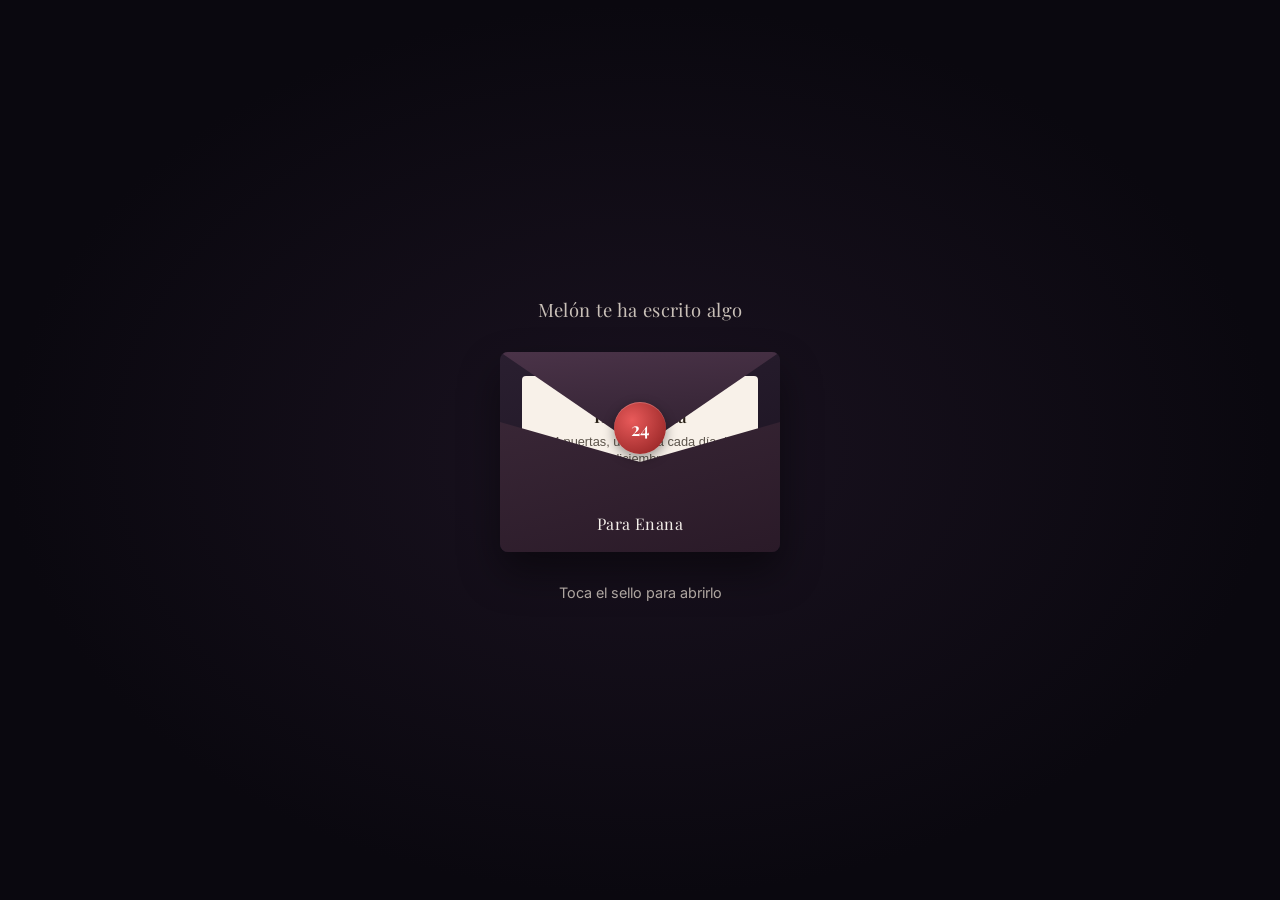
==== 24puertas/index.html @ a4830549 "Add files via upload" ====
<!DOCTYPE html>
<html lang="es">
<head>
  <meta charset="UTF-8" />
  <meta name="viewport" content="width=device-width, initial-scale=1.0" />
  <title>24 Puertas · Para ti</title>
  <meta name="description" content="24 sorpresas, una para cada día de diciembre" />
  <link rel="stylesheet" href="style.css" />
  <link rel="preconnect" href="https://fonts.googleapis.com" />
  <link rel="preconnect" href="https://fonts.gstatic.com" crossorigin />
  <link href="https://fonts.googleapis.com/css2?family=Playfair+Display:ital,wght@0,500;0,600;1,500&family=Inter:wght@400;500;600&display=swap" rel="stylesheet" />
</head>
<body>
  <!-- ========== SOBRE INICIAL ========== -->
  <div id="envoltorio" class="envoltorio">
    <div class="envoltorio-centro">
      <p class="envoltorio-saludo" id="saludo-sobre">Te ha escrito algo</p>

      <button type="button" class="sobre" id="btn-sobre" aria-label="Abrir el sobre">
        <div class="sobre-fondo"></div>
        <div class="carta">
          <p class="carta-para">Hola, <span id="carta-nombre">Amor</span></p>
          <p class="carta-texto">24 puertas, una para cada día de diciembre</p>
        </div>
        <div class="sobre-frente">
          <span class="sobre-nombre">Para <span id="sobre-nombre">Amor</span></span>
        </div>
        <div class="sobre-solapa"></div>
        <div class="sobre-lacre">24</div>
      </button>

      <p class="envoltorio-indicacion">Toca el sello para abrirlo</p>
    </div>
  </div>

  <!-- ========== CALENDARIO ========== -->
  <main id="calendario" class="calendario oculto">
    <header class="cabecera">
      <h1 class="titulo">
        <span class="titulo-palabra">Para</span>
        <span id="nombre-para">Amor</span>
      </h1>
      <p class="subtitulo">Con cariño, <span id="nombre-de">Yo</span></p>
    </header>

    <section class="puertas-contenedor" aria-label="Las 24 puertas">
      <div class="puertas-rejilla" id="rejilla-puertas">
        <!-- Las puertas se generan con JavaScript -->
      </div>
    </section>

    <footer class="pie">
      <p>Cada día se abre una puerta nueva. ¡Feliz diciembre!</p>
    </footer>
  </main>

  <!-- ========== MODAL DE CONTENIDO ========== -->
  <dialog id="modal" class="modal">
    <div class="modal-contenido">
      <button type="button" class="modal-cerrar" id="btn-cerrar" aria-label="Cerrar">×</button>
      
      <div class="modal-numero" id="modal-numero">1</div>
      
      <div class="modal-cuerpo">
        <img id="modal-foto" class="modal-foto oculto" alt="Foto del día" />
        <p id="modal-texto" class="modal-texto"></p>
      </div>
    </div>
  </dialog>

  <!-- ========== TOAST / MENSAJES ========== -->
  <div id="toast" class="toast oculto"></div>

  <script src="script.js"></script>
</body>
</html>
---- 24puertas/style.css ----
/* ============================================
   24 PUERTAS - Estilos limpios y personalizables
   Tema: Noche + Rojo
============================================ */

:root {
  --fondo: #0f0c14;
  --fondo-suave: #1a1520;
  --rojo: #c23b3b;
  --rojo-claro: #e85a5a;
  --rojo-oscuro: #8b1e1e;
  --dorado: #d4a84b;
  --texto: #f5f0eb;
  --texto-suave: #c9c0b8;
  --carta: #f8f1e9;
  --sombra: rgba(0, 0, 0, 0.45);
  --radio: 12px;
  --transicion: 0.35s cubic-bezier(0.4, 0, 0.2, 1);
}

*,
*::before,
*::after {
  box-sizing: border-box;
  margin: 0;
  padding: 0;
}

html {
  font-size: 16px;
}

body {
  font-family: "Inter", system-ui, sans-serif;
  background: var(--fondo);
  color: var(--texto);
  min-height: 100dvh;
  overflow-x: hidden;
  line-height: 1.5;
}

img {
  max-width: 100%;
  display: block;
}

.oculto {
  display: none !important;
}

/* ========== SOBRE INICIAL ========== */

.envoltorio {
  position: fixed;
  inset: 0;
  z-index: 100;
  display: flex;
  align-items: center;
  justify-content: center;
  background: radial-gradient(ellipse at center, #1a1220 0%, #0a080f 70%);
  transition: opacity 0.6s ease, visibility 0.6s ease;
}

.envoltorio.cerrado {
  opacity: 0;
  visibility: hidden;
  pointer-events: none;
}

.envoltorio-centro {
  text-align: center;
  padding: 1.5rem;
}

.envoltorio-saludo {
  font-family: "Playfair Display", serif;
  font-size: 1.15rem;
  color: var(--texto-suave);
  margin-bottom: 1.75rem;
  letter-spacing: 0.02em;
}

.sobre {
  position: relative;
  width: min(280px, 78vw);
  aspect-ratio: 1.4 / 1;
  border: none;
  background: transparent;
  cursor: pointer;
  perspective: 800px;
  transition: transform 0.3s ease;
}

.sobre:hover {
  transform: scale(1.03);
}

.sobre:active {
  transform: scale(0.98);
}

.sobre-fondo {
  position: absolute;
  inset: 0;
  background: linear-gradient(160deg, #2a1f30, #1a1220);
  border-radius: 8px;
  box-shadow: 0 20px 40px var(--sombra);
}

.carta {
  position: absolute;
  left: 8%;
  right: 8%;
  top: 12%;
  bottom: 28%;
  background: var(--carta);
  border-radius: 4px;
  padding: 1rem 0.9rem;
  color: #2a2218;
  display: flex;
  flex-direction: column;
  justify-content: center;
  gap: 0.4rem;
  transform-origin: bottom center;
  transition: transform 0.5s ease;
  z-index: 1;
}

.carta-para {
  font-family: "Playfair Display", serif;
  font-size: 1.05rem;
  font-weight: 600;
}

.carta-texto {
  font-size: 0.8rem;
  opacity: 0.75;
  line-height: 1.35;
}

.sobre-frente {
  position: absolute;
  inset: 0;
  background: linear-gradient(165deg, #3d2a3a 0%, #2a1a28 100%);
  border-radius: 8px;
  display: flex;
  align-items: flex-end;
  justify-content: center;
  padding-bottom: 1.1rem;
  z-index: 2;
  clip-path: polygon(0 35%, 50% 55%, 100% 35%, 100% 100%, 0 100%);
}

.sobre-nombre {
  font-family: "Playfair Display", serif;
  font-size: 1rem;
  color: var(--texto);
  letter-spacing: 0.03em;
}

.sobre-solapa {
  position: absolute;
  top: 0;
  left: 0;
  right: 0;
  height: 48%;
  background: linear-gradient(175deg, #4a3348, #2e1f2e);
  clip-path: polygon(0 0, 100% 0, 50% 100%);
  border-radius: 8px 8px 0 0;
  z-index: 3;
  transform-origin: top center;
  transition: transform 0.55s cubic-bezier(0.4, 0, 0.2, 1);
}

.sobre.abierto .sobre-solapa {
  transform: rotateX(180deg);
}

.sobre.abierto .carta {
  transform: translateY(-35%);
}

.sobre-lacre {
  position: absolute;
  top: 38%;
  left: 50%;
  transform: translate(-50%, -50%);
  width: 52px;
  height: 52px;
  background: radial-gradient(circle at 35% 35%, var(--rojo-claro), var(--rojo-oscuro));
  border-radius: 50%;
  display: flex;
  align-items: center;
  justify-content: center;
  font-family: "Playfair Display", serif;
  font-weight: 600;
  font-size: 1.15rem;
  color: #fff;
  box-shadow: 0 4px 12px rgba(0, 0, 0, 0.4), inset 0 1px 0 rgba(255, 255, 255, 0.2);
  z-index: 4;
  transition: transform 0.3s ease, opacity 0.3s ease;
}

.sobre.abierto .sobre-lacre {
  transform: translate(-50%, -50%) scale(0.6);
  opacity: 0;
}

.envoltorio-indicacion {
  margin-top: 1.5rem;
  font-size: 0.9rem;
  color: var(--texto-suave);
  opacity: 0.85;
}

/* ========== CALENDARIO ========== */

.calendario {
  min-height: 100dvh;
  padding: 1.5rem 1rem 3rem;
  max-width: 720px;
  margin: 0 auto;
  animation: aparecer 0.7s ease;
  width: 100%;
}

@keyframes aparecer {
  from {
    opacity: 0;
    transform: translateY(16px);
  }
  to {
    opacity: 1;
    transform: translateY(0);
  }
}

.cabecera {
  text-align: center;
  margin-bottom: 2rem;
  padding-top: 0.5rem;
}

.titulo {
  font-family: "Playfair Display", serif;
  font-size: clamp(1.9rem, 6vw, 2.6rem);
  font-weight: 600;
  line-height: 1.2;
  margin-bottom: 0.35rem;
}

.titulo-palabra {
  display: block;
  font-size: 0.55em;
  font-weight: 500;
  color: var(--texto-suave);
  letter-spacing: 0.08em;
  text-transform: uppercase;
  margin-bottom: 0.15rem;
}

.subtitulo {
  font-size: 1rem;
  color: var(--texto-suave);
}

/* ========== REJILLA DE PUERTAS ========== */

.puertas-rejilla {
  display: grid;
  grid-template-columns: repeat(6, 1fr);
  grid-auto-rows: minmax(70px, 1fr);
  gap: 0.55rem;
  margin-bottom: 2rem;
}

.puerta {
  position: relative;
  border: none;
  border-radius: var(--radio);
  background: linear-gradient(145deg, #2a2230, #1c1622);
  cursor: pointer;
  overflow: hidden;
  box-shadow: 0 4px 12px rgba(0, 0, 0, 0.35);
  transition: transform var(--transicion), box-shadow var(--transicion);
  min-height: 70px;
}

.puerta:hover:not(:disabled) {
  transform: translateY(-3px);
  box-shadow: 0 8px 20px rgba(0, 0, 0, 0.45);
}

.puerta:active:not(:disabled) {
  transform: translateY(0);
}

.puerta:disabled {
  cursor: not-allowed;
  opacity: 0.55;
}

/* Puertas que ocupan más de una celda */
.puerta.destacada .puerta-numero {
  font-size: 1.75rem;
}

/* La puerta 24 es especial y más grande */
.puerta.especial .puerta-numero {
  font-size: 2.4rem;
  font-weight: 600;
}

/* Número de la puerta */
.puerta-numero {
  position: absolute;
  inset: 0;
  display: flex;
  align-items: center;
  justify-content: center;
  font-family: "Playfair Display", serif;
  font-size: 1.35rem;
  font-weight: 600;
  color: var(--texto);
  z-index: 2;
  transition: opacity 0.3s ease;
}

.puerta.abierta .puerta-numero {
  opacity: 0;
}

/* Foto como portada cuando la puerta está abierta */
.puerta-foto {
  width: 100%;
  height: 100%;
  object-fit: cover;
  display: block;
}

/* Número en la esquina cuando está abierta */
.puerta-numero-abierta {
  position: absolute;
  top: 6px;
  left: 8px;
  z-index: 5;
  font-family: "Playfair Display", serif;
  font-size: 0.85rem;
  font-weight: 600;
  color: #fff;
  background: rgba(0, 0, 0, 0.45);
  padding: 2px 7px;
  border-radius: 6px;
  line-height: 1.3;
  pointer-events: none;
}

/* Cuando está abierta, el interior (con la foto) se ve */
.puerta.abierta .puerta-interior {
  opacity: 1;
}

/* Interior de la puerta (cuando está abierta) */
.puerta-interior {
  position: absolute;
  inset: 0;
  background: linear-gradient(160deg, var(--rojo-oscuro), #4a1520);
  display: flex;
  align-items: center;
  justify-content: center;
  opacity: 0;
  transition: opacity 0.4s ease;
}

.puerta.abierta .puerta-interior {
  opacity: 1;
}

.puerta-interior span {
  font-size: 1.4rem;
  opacity: 0.9;
}

/* Hoja de la puerta (animación de apertura) */
.puerta-hoja {
  position: absolute;
  inset: 0;
  background: linear-gradient(145deg, #32283a, #221a2a);
  border-radius: var(--radio);
  transform-origin: left center;
  transition: transform 0.55s cubic-bezier(0.4, 0, 0.2, 1);
  z-index: 1;
  box-shadow: inset 0 0 0 1px rgba(255, 255, 255, 0.04);
}

.puerta.abierta .puerta-hoja {
  transform: rotateY(-105deg);
}

/* Lazo especial puerta 24 */
.puerta.especial .lazo {
  position: absolute;
  top: 12%;
  left: 50%;
  transform: translateX(-50%);
  width: 46%;
  height: 30%;
  z-index: 3;
  pointer-events: none;
}

.puerta.especial .lazo::before,
.puerta.especial .lazo::after {
  content: "";
  position: absolute;
  background: var(--rojo);
  border-radius: 3px;
}

.puerta.especial .lazo::before {
  width: 100%;
  height: 10px;
  top: 50%;
  left: 0;
  transform: translateY(-50%);
  box-shadow: 0 2px 4px rgba(0, 0, 0, 0.3);
}

.puerta.especial .lazo::after {
  width: 10px;
  height: 100%;
  left: 50%;
  top: 0;
  transform: translateX(-50%);
  box-shadow: 0 2px 4px rgba(0, 0, 0, 0.3);
}

.puerta.especial .nudo {
  position: absolute;
  top: 50%;
  left: 50%;
  transform: translate(-50%, -50%);
  width: 18px;
  height: 18px;
  background: var(--rojo-claro);
  border-radius: 50%;
  z-index: 4;
  box-shadow: 0 2px 6px rgba(0, 0, 0, 0.4);
}

/* Estado: aún no disponible */
.puerta.bloqueada .puerta-hoja {
  background: linear-gradient(145deg, #25202c, #1a1620);
}

.puerta.bloqueada .puerta-numero {
  color: var(--texto-suave);
  opacity: 0.6;
}

/* ========== MODAL ========== */

.modal {
  border: none;
  border-radius: 18px;
  padding: 0;
  background: transparent;
  max-width: min(420px, 92vw);
  width: 100%;
  max-height: 90dvh;
  box-shadow: 0 25px 50px rgba(0, 0, 0, 0.5);
  margin: auto;
}

.modal::backdrop {
  background: rgba(8, 6, 12, 0.75);
  backdrop-filter: blur(6px);
}

.modal-contenido {
  background: linear-gradient(165deg, #241c2c, #1a1420);
  border-radius: 18px;
  padding: 1.75rem 1.5rem 1.75rem;
  position: relative;
  border: 1px solid rgba(255, 255, 255, 0.06);
  max-height: 90dvh;
  overflow-y: auto;
}

.modal-cerrar {
  position: absolute;
  top: 0.85rem;
  right: 0.9rem;
  width: 36px;
  height: 36px;
  border: none;
  background: rgba(255, 255, 255, 0.08);
  color: var(--texto);
  font-size: 1.5rem;
  line-height: 1;
  border-radius: 50%;
  cursor: pointer;
  display: flex;
  align-items: center;
  justify-content: center;
  transition: background 0.2s ease;
}

.modal-cerrar:hover {
  background: rgba(255, 255, 255, 0.15);
}

.modal-numero {
  font-family: "Playfair Display", serif;
  font-size: 0.95rem;
  color: var(--rojo-claro);
  letter-spacing: 0.06em;
  text-transform: uppercase;
  margin-bottom: 1rem;
  font-weight: 500;
}

.modal-cuerpo {
  display: flex;
  flex-direction: column;
  gap: 1.1rem;
}

.modal-foto {
  width: 100%;
  border-radius: 12px;
  object-fit: cover;
  max-height: 280px;
  box-shadow: 0 8px 24px rgba(0, 0, 0, 0.35);
}

.modal-texto {
  font-size: 1.05rem;
  line-height: 1.55;
  color: var(--texto);
  white-space: pre-wrap;
}

/* ========== TOAST ========== */

.toast {
  position: fixed;
  bottom: 1.75rem;
  left: 50%;
  transform: translateX(-50%);
  background: #2a2230;
  color: var(--texto);
  padding: 0.75rem 1.35rem;
  border-radius: 999px;
  font-size: 0.9rem;
  box-shadow: 0 8px 24px rgba(0, 0, 0, 0.4);
  z-index: 200;
  animation: toast-in 0.35s ease;
  border: 1px solid rgba(255, 255, 255, 0.06);
}

@keyframes toast-in {
  from {
    opacity: 0;
    transform: translateX(-50%) translateY(12px);
  }
  to {
    opacity: 1;
    transform: translateX(-50%) translateY(0);
  }
}

/* ========== PIE ========== */

.pie {
  text-align: center;
  font-size: 0.85rem;
  color: var(--texto-suave);
  opacity: 0.75;
  padding-top: 0.5rem;
}

/* ========== AJUSTES MÓVIL ========== */

/* Móviles en general - mantenemos la rejilla de 6 columnas */
@media (max-width: 520px) {
  .calendario {
    padding: 1.25rem 0.75rem 2.5rem;
  }

  .cabecera {
    margin-bottom: 1.35rem;
  }

  .titulo {
    font-size: 1.75rem;
  }

  .puertas-rejilla {
    grid-template-columns: repeat(6, 1fr);
    grid-auto-rows: minmax(56px, 1fr);
    gap: 0.4rem;
  }

  .puerta {
    min-height: 56px;
  }

  .puerta-numero {
    font-size: 1.05rem;
  }

  .puerta.destacada .puerta-numero {
    font-size: 1.35rem;
  }

  .puerta.especial .lazo {
    width: 50%;
    height: 32%;
  }

  .puerta.especial .nudo {
    width: 14px;
    height: 14px;
  }

  .modal {
    max-width: 94vw;
  }

  .modal-contenido {
    padding: 1.4rem 1.15rem 1.5rem;
    border-radius: 16px;
  }

  .modal-foto {
    max-height: 240px;
  }

  .modal-texto {
    font-size: 1rem;
  }

  .toast {
    bottom: 1.25rem;
    font-size: 0.85rem;
    padding: 0.7rem 1.2rem;
    max-width: 90vw;
    text-align: center;
  }
}

/* Móviles muy pequeños */
@media (max-width: 380px) {
  .puertas-rejilla {
    gap: 0.35rem;
    grid-auto-rows: minmax(50px, 1fr);
  }

  .puerta {
    min-height: 50px;
  }

  .puerta-numero {
    font-size: 0.95rem;
  }

  .puerta.destacada .puerta-numero {
    font-size: 1.2rem;
  }

  .envoltorio-saludo {
    font-size: 1.05rem;
  }

  .sobre {
    width: min(260px, 82vw);
  }
}

/* Soporte para móviles con notch / barra de gestos */
@supports (padding: max(0px)) {
  .calendario {
    padding-left: max(0.85rem, env(safe-area-inset-left));
    padding-right: max(0.85rem, env(safe-area-inset-right));
    padding-bottom: max(2.5rem, env(safe-area-inset-bottom));
  }

  .toast {
    bottom: max(1.25rem, env(safe-area-inset-bottom));
  }
}

/* Mejoras de toque */
.puerta,
.sobre,
.modal-cerrar {
  -webkit-tap-highlight-color: transparent;
  touch-action: manipulation;
}

/* Evitar que el modal se vea cortado en pantallas bajas */
@media (max-height: 700px) {
  .modal-foto {
    max-height: 180px;
  }
}
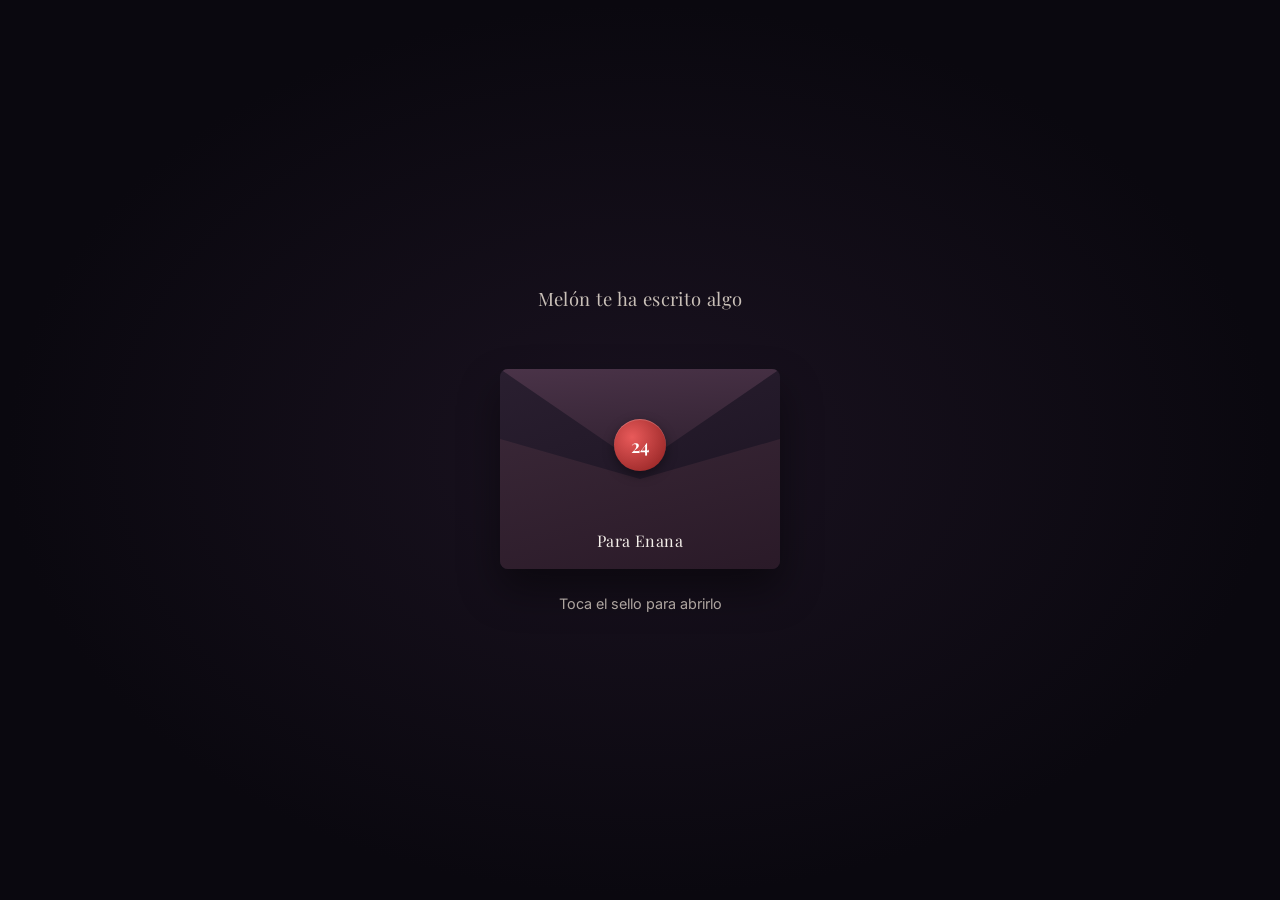
==== commit d5f7fde3: "v0 antes de una posible cagada" ====
--- a/24puertas/index.html
+++ b/24puertas/index.html
@@ -27,6 +27,11 @@
         </div>
         <div class="sobre-solapa"></div>
         <div class="sobre-lacre">24</div>
+      <button
+        id="btn-continuar"
+        class="btn-continuar oculto"
+        type="button">
+        Abrir mi calendario ❤️
       </button>
 
       <p class="envoltorio-indicacion">Toca el sello para abrirlo</p>
--- a/24puertas/style.css
+++ b/24puertas/style.css
@@ -51,46 +51,79 @@
 /* ========== SOBRE INICIAL ========== */
 
 .envoltorio {
-  position: fixed;
-  inset: 0;
-  z-index: 100;
-  display: flex;
-  align-items: center;
-  justify-content: center;
-  background: radial-gradient(ellipse at center, #1a1220 0%, #0a080f 70%);
-  transition: opacity 0.6s ease, visibility 0.6s ease;
+    position: fixed;
+    inset: 0;
+    z-index: 100;
+
+    display: flex;
+    align-items: center;
+    justify-content: center;
+
+    background: radial-gradient(
+        ellipse at center,
+        #1a1220 0%,
+        #0a080f 70%
+    );
+
+    transition: opacity 0.6s ease, visibility 0.6s ease;
 }
 
 .envoltorio.cerrado {
-  opacity: 0;
-  visibility: hidden;
-  pointer-events: none;
+    opacity: 0;
+    visibility: hidden;
+    pointer-events: none;
 }
 
 .envoltorio-centro {
-  text-align: center;
-  padding: 1.5rem;
+    width: 100%;
+    min-height: 100dvh;
+    padding: 2rem 1.5rem;
+
+    display: flex;
+    flex-direction: column;
+    align-items: center;
+    justify-content: center;
+
+    text-align: center;
+    overflow: visible;
 }
 
 .envoltorio-saludo {
-  font-family: "Playfair Display", serif;
-  font-size: 1.15rem;
-  color: var(--texto-suave);
-  margin-bottom: 1.75rem;
-  letter-spacing: 0.02em;
+    font-family: "Playfair Display", serif;
+    font-size: 1.15rem;
+    color: var(--texto-suave);
+
+    margin-bottom: 3.5rem;
+    letter-spacing: 0.02em;
+
+    position: relative;
+    z-index: 10;
+    text-align: center;
+    width: 100%;
+    transform: translateY(0);
+    transition: transform 0.7s ease;
+}
+
+/* El título sube cuando se abre el sobre */
+.envoltorio:has(.sobre.abierto) .envoltorio-saludo {
+    transform: translateY(-100px);
 }
 
 .sobre {
-  position: relative;
-  width: min(280px, 78vw);
-  aspect-ratio: 1.4 / 1;
-  border: none;
-  background: transparent;
-  cursor: pointer;
-  perspective: 800px;
-  transition: transform 0.3s ease;
-}
-
+    position: relative;
+
+    width: min(280px, 78vw);
+    aspect-ratio: 1.4 / 1;
+
+    flex-shrink: 0;
+
+    border: none;
+    background: transparent;
+    cursor: pointer;
+    perspective: 800px;
+
+    transition: transform 0.3s ease;
+}
 .sobre:hover {
   transform: scale(1.03);
 }
@@ -108,22 +141,39 @@
 }
 
 .carta {
-  position: absolute;
-  left: 8%;
-  right: 8%;
-  top: 12%;
-  bottom: 28%;
-  background: var(--carta);
-  border-radius: 4px;
-  padding: 1rem 0.9rem;
-  color: #2a2218;
-  display: flex;
-  flex-direction: column;
-  justify-content: center;
-  gap: 0.4rem;
-  transform-origin: bottom center;
-  transition: transform 0.5s ease;
-  z-index: 1;
+    position: absolute;
+    left: 8%;
+    right: 8%;
+    top: 12%;
+    bottom: 28%;
+
+    background: var(--carta);
+    border-radius: 4px;
+    padding: 1rem 0.9rem;
+
+    color: #2a2218;
+
+    display: flex;
+    flex-direction: column;
+    justify-content: center;
+    gap: 0.4rem;
+
+    transform: translateY(0);
+    opacity: 0;
+
+    transform-origin: bottom center;
+    transition:
+        transform 0.7s ease,
+        opacity 0.4s ease;
+
+    z-index: 1;
+    pointer-events: none;
+}
+
+/* La carta aparece únicamente al abrir el sobre */
+.sobre.abierto .carta {
+    transform: translateY(-33%);
+    opacity: 1;
 }
 
 .carta-para {
@@ -174,10 +224,6 @@
 
 .sobre.abierto .sobre-solapa {
   transform: rotateX(180deg);
-}
-
-.sobre.abierto .carta {
-  transform: translateY(-35%);
 }
 
 .sobre-lacre {
@@ -705,3 +751,46 @@
     max-height: 180px;
   }
 }
+
+/* BOTÓN PARA CONTINUAR AL CALENDARIO */
+
+.btn-continuar {
+    display: block;
+    position: relative;
+
+    margin: 2rem auto 0;
+    padding: 14px 28px;
+
+    border: 1px solid var(--dorado);
+    border-radius: 999px;
+
+    background: linear-gradient(
+        145deg,
+        var(--rojo),
+        var(--rojo-oscuro)
+    );
+
+    color: white;
+    font-family: "Inter", sans-serif;
+    font-size: 0.95rem;
+    font-weight: 600;
+
+    cursor: pointer;
+
+    box-shadow: 0 5px 20px rgba(194, 59, 59, 0.3);
+
+    animation: aparecer 0.7s ease;
+    transition: transform 0.25s ease;
+}
+
+.btn-continuar:hover {
+    transform: scale(1.05);
+}
+
+.btn-continuar:active {
+    transform: scale(0.97);
+}
+
+.btn-continuar.oculto {
+    display: none !important;
+}
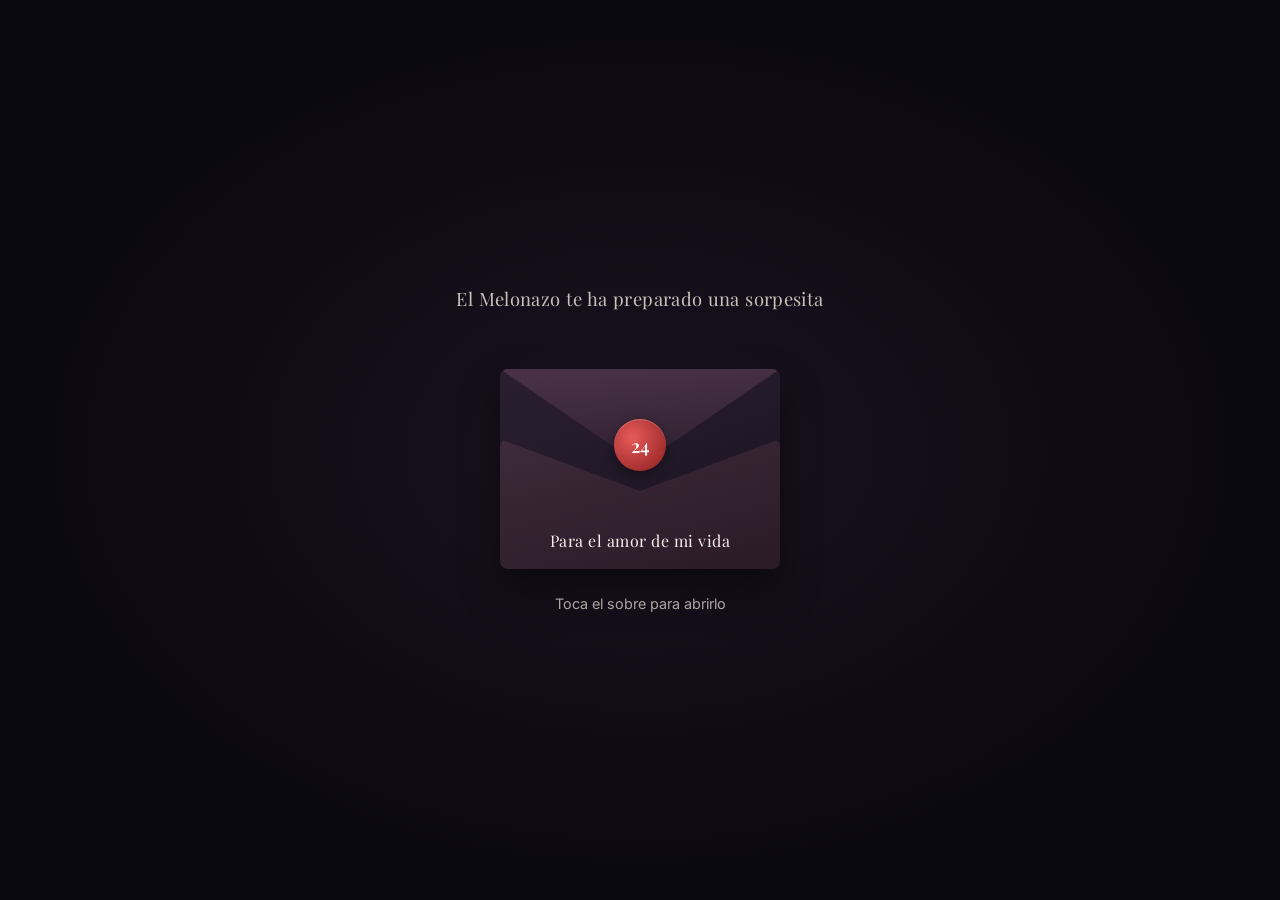
==== commit b8f95098: "personalizacion primera parte" ====
--- a/24puertas/index.html
+++ b/24puertas/index.html
@@ -14,16 +14,36 @@
   <!-- ========== SOBRE INICIAL ========== -->
   <div id="envoltorio" class="envoltorio">
     <div class="envoltorio-centro">
-      <p class="envoltorio-saludo" id="saludo-sobre">Te ha escrito algo</p>
+      <p class="envoltorio-saludo" id="saludo-sobre">El Melonazo te ha preparado una sorpesita</p>
 
       <button type="button" class="sobre" id="btn-sobre" aria-label="Abrir el sobre">
         <div class="sobre-fondo"></div>
+        
         <div class="carta">
-          <p class="carta-para">Hola, <span id="carta-nombre">Amor</span></p>
-          <p class="carta-texto">24 puertas, una para cada día de diciembre</p>
+
+          <p class="carta-para">Hola mi amor,</p>
+
+          <p class="carta-texto">
+            Esta va a ser la primera de muchísimas Navidades que vamos a pasar juntitos y tengo muchísimas ganas de hacer un montón de planes navideños contigo, mi vida.
+          </p>
+
+          <p class="carta-texto">
+            Y como es nuestra primera Navidad, quería regalarte algo especial para poder recordarte cada día lo muchísimo que te adoro y te amo, y lo feliz y tranquilo que me haces sentir.
+          </p>
+
+          <p class="carta-texto">
+            Espero que te guste esta sorpresita, mi amor.
+          </p>
+
+          <p class="carta-texto">
+            Con infinito cariño y amor,<br>
+            - Tu Melón ❤️
+          </p>
+
         </div>
+
         <div class="sobre-frente">
-          <span class="sobre-nombre">Para <span id="sobre-nombre">Amor</span></span>
+          <span class="sobre-nombre">Para el amor de mi vida</span>
         </div>
         <div class="sobre-solapa"></div>
         <div class="sobre-lacre">24</div>
@@ -31,10 +51,10 @@
         id="btn-continuar"
         class="btn-continuar oculto"
         type="button">
-        Abrir mi calendario ❤️
+        Abrir la sorpresita ❤️
       </button>
 
-      <p class="envoltorio-indicacion">Toca el sello para abrirlo</p>
+      <p class="envoltorio-indicacion">Toca el sobre para abrirlo</p>
     </div>
   </div>
 
--- a/24puertas/style.css
+++ b/24puertas/style.css
@@ -109,21 +109,31 @@
     transform: translateY(-100px);
 }
 
+.envoltorio:has(.sobre.abierto) .btn-continuar {
+    margin-top: 2.5rem;
+}
+
 .sobre {
     position: relative;
-
     width: min(280px, 78vw);
-    aspect-ratio: 1.4 / 1;
+    height: 200px;
 
     flex-shrink: 0;
-
     border: none;
     background: transparent;
     cursor: pointer;
     perspective: 800px;
 
-    transition: transform 0.3s ease;
-}
+    transition:
+        height 0.6s ease,
+        transform 0.3s ease;
+    overflow: visible;
+}
+
+.sobre.abierto {
+    height: 480px;
+}
+
 .sobre:hover {
   transform: scale(1.03);
 }
@@ -133,19 +143,25 @@
 }
 
 .sobre-fondo {
-  position: absolute;
-  inset: 0;
-  background: linear-gradient(160deg, #2a1f30, #1a1220);
-  border-radius: 8px;
-  box-shadow: 0 20px 40px var(--sombra);
+    position: absolute;
+    inset: 0;
+
+    background: linear-gradient(160deg, #2a1f30, #1a1220);
+    border-radius: 8px;
+    box-shadow: 0 20px 40px var(--sombra);
+
+    z-index: 0;
 }
 
 .carta {
     position: absolute;
+
     left: 8%;
     right: 8%;
     top: 12%;
-    bottom: 28%;
+    bottom: 5%;
+
+    box-sizing: border-box;
 
     background: var(--carta);
     border-radius: 4px;
@@ -162,6 +178,7 @@
     opacity: 0;
 
     transform-origin: bottom center;
+
     transition:
         transform 0.7s ease,
         opacity 0.4s ease;
@@ -170,9 +187,8 @@
     pointer-events: none;
 }
 
-/* La carta aparece únicamente al abrir el sobre */
 .sobre.abierto .carta {
-    transform: translateY(-33%);
+    transform: translateY(-50px);
     opacity: 1;
 }
 
@@ -189,16 +205,33 @@
 }
 
 .sobre-frente {
-  position: absolute;
-  inset: 0;
-  background: linear-gradient(165deg, #3d2a3a 0%, #2a1a28 100%);
-  border-radius: 8px;
-  display: flex;
-  align-items: flex-end;
-  justify-content: center;
-  padding-bottom: 1.1rem;
-  z-index: 2;
-  clip-path: polygon(0 35%, 50% 55%, 100% 35%, 100% 100%, 0 100%);
+    position: absolute;
+
+    left: 0;
+    right: 0;
+    bottom: 0;
+
+    height: 130px;
+
+    background: linear-gradient(165deg, #3d2a3a 0%, #2a1a28 100%);
+    border-radius: 8px;
+
+    display: flex;
+    align-items: flex-end;
+    justify-content: center;
+
+    padding-bottom: 1.1rem;
+    box-sizing: border-box;
+
+    z-index: 2;
+
+    clip-path: polygon(
+        0 0,
+        50% 40%,
+        100% 0,
+        100% 100%,
+        0 100%
+    );
 }
 
 .sobre-nombre {
@@ -209,21 +242,25 @@
 }
 
 .sobre-solapa {
-  position: absolute;
-  top: 0;
-  left: 0;
-  right: 0;
-  height: 48%;
-  background: linear-gradient(175deg, #4a3348, #2e1f2e);
-  clip-path: polygon(0 0, 100% 0, 50% 100%);
-  border-radius: 8px 8px 0 0;
-  z-index: 3;
-  transform-origin: top center;
-  transition: transform 0.55s cubic-bezier(0.4, 0, 0.2, 1);
+    position: absolute;
+    top: 0;
+    left: 0;
+    right: 0;
+
+    height: 96px;
+
+    background: linear-gradient(175deg, #4a3348, #2e1f2e);
+    clip-path: polygon(0 0, 100% 0, 50% 100%);
+    border-radius: 8px 8px 0 0;
+
+    z-index: 3;
+
+    transform-origin: top center;
+    transition: transform 0.55s cubic-bezier(0.4, 0, 0.2, 1);
 }
 
 .sobre.abierto .sobre-solapa {
-  transform: rotateX(180deg);
+    transform: rotateX(180deg);
 }
 
 .sobre-lacre {
@@ -781,6 +818,8 @@
 
     animation: aparecer 0.7s ease;
     transition: transform 0.25s ease;
+    margin-top: 2rem;
+    transition: margin-top 0.6s ease;
 }
 
 .btn-continuar:hover {
